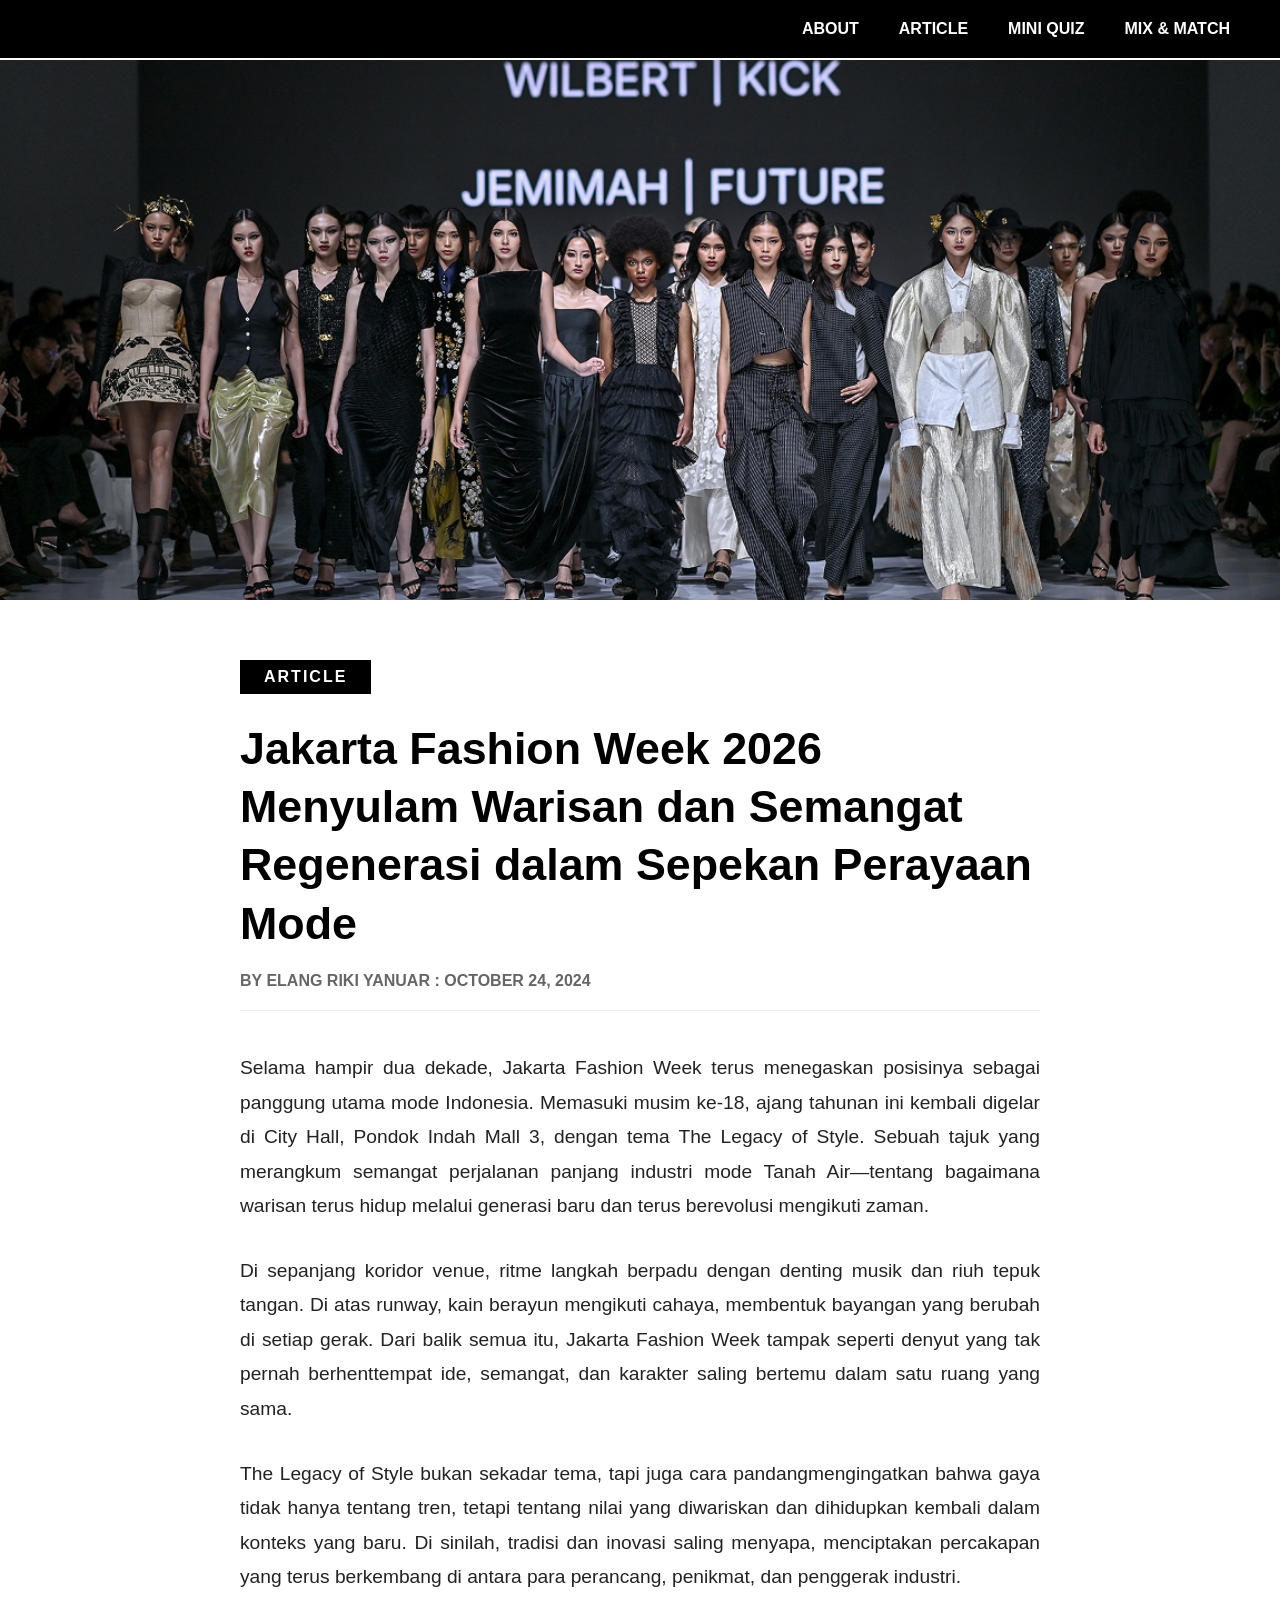
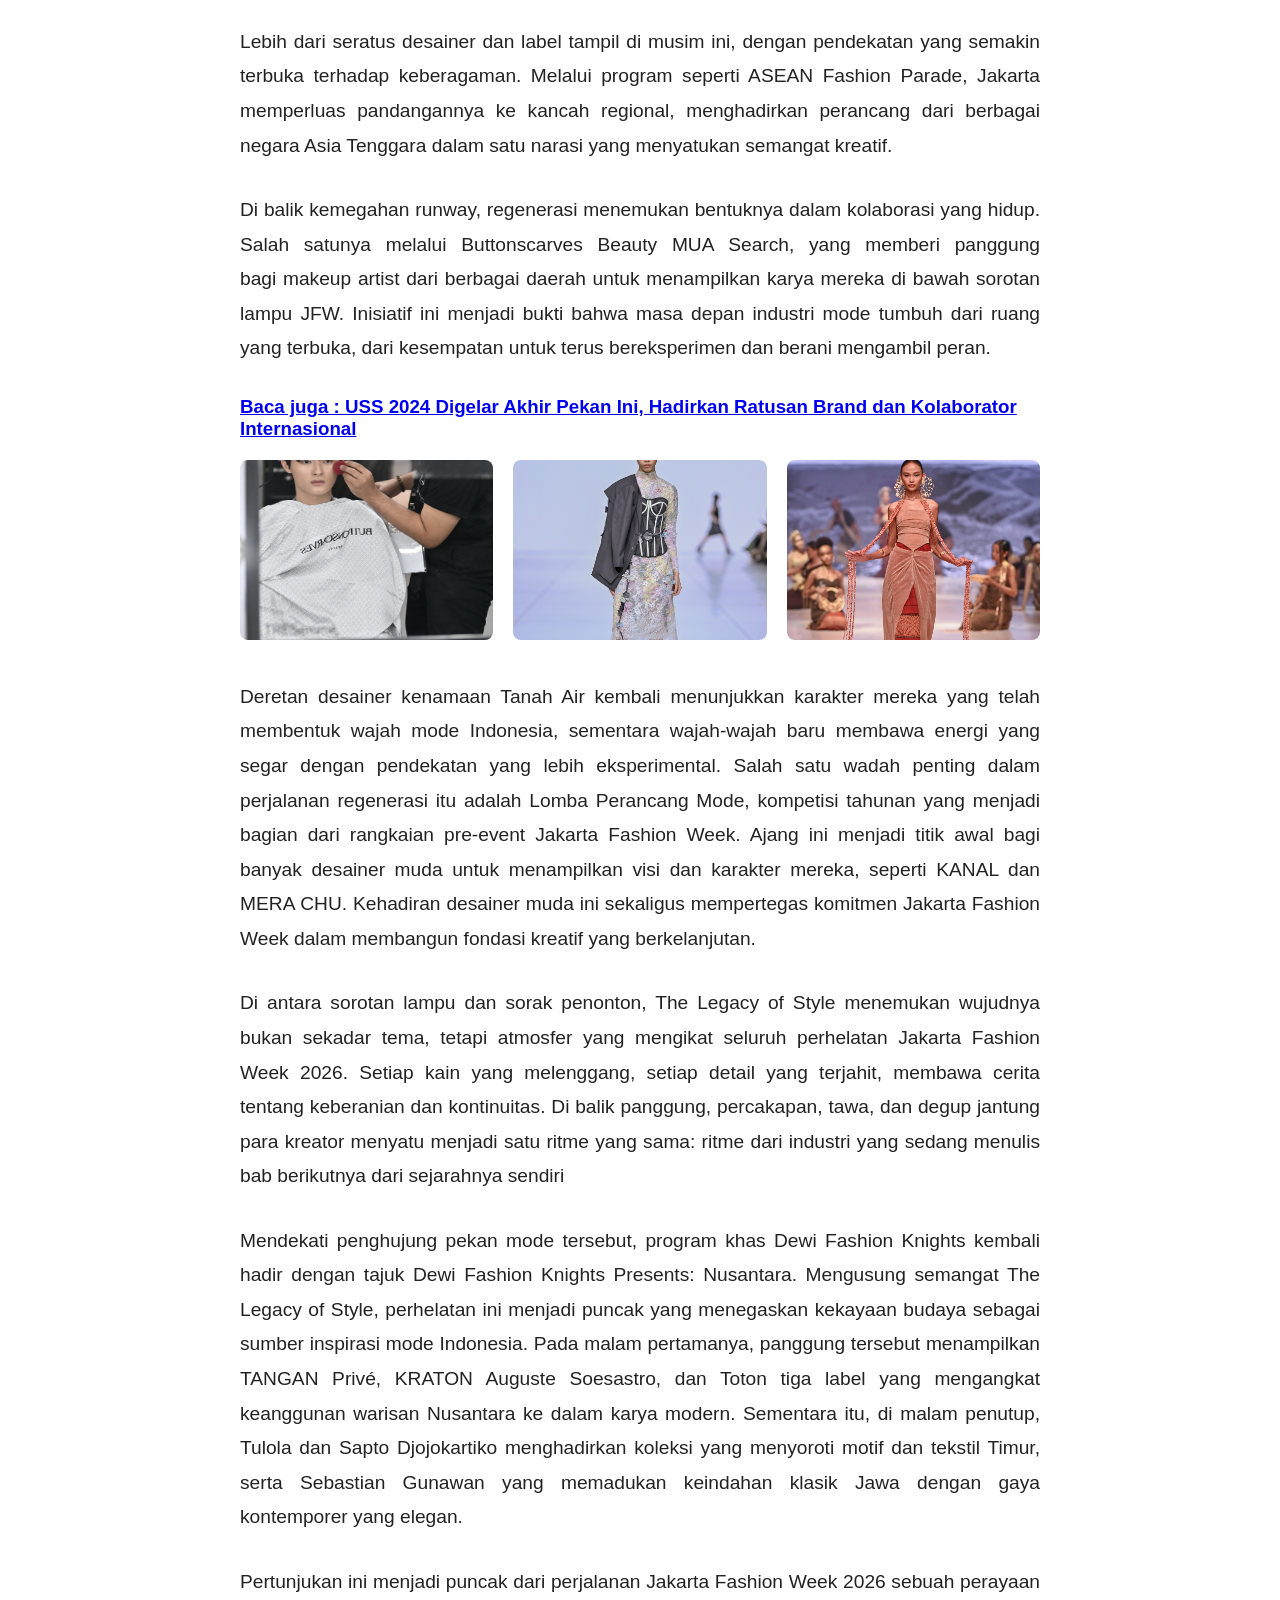
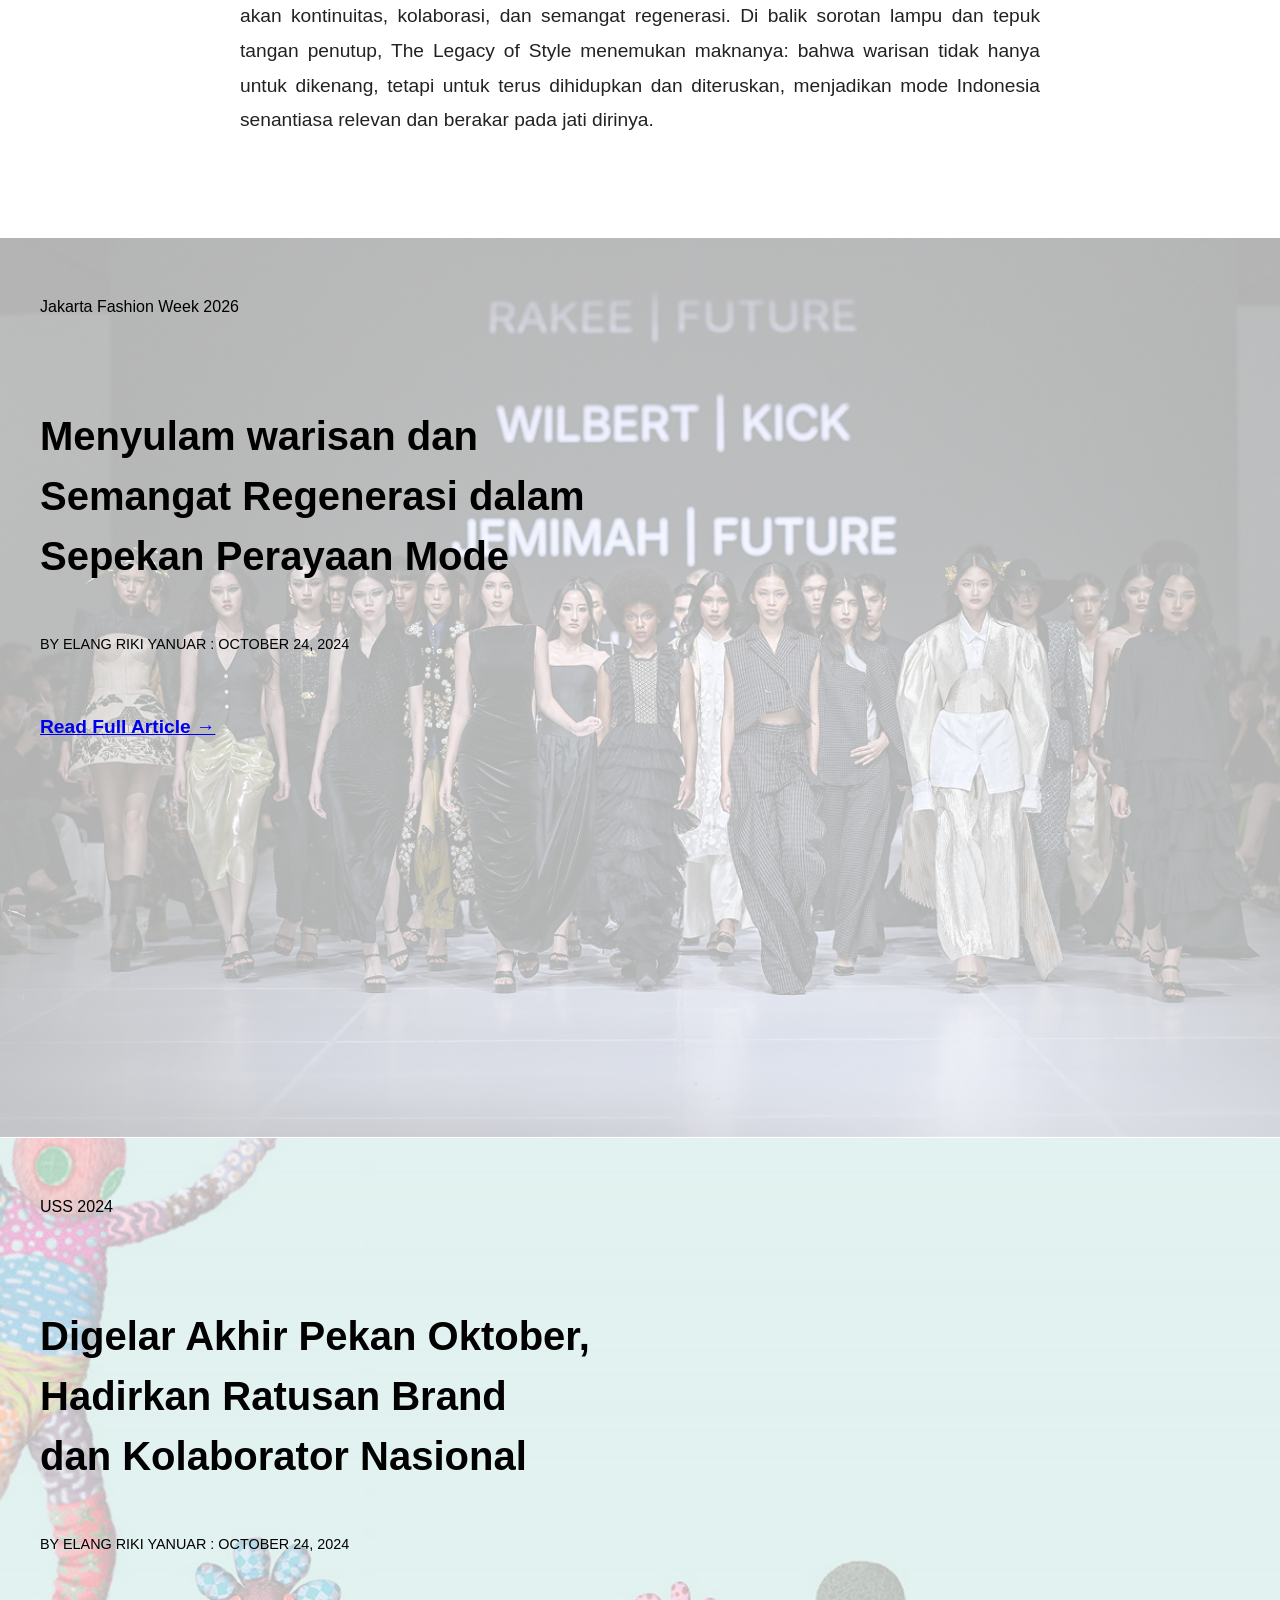
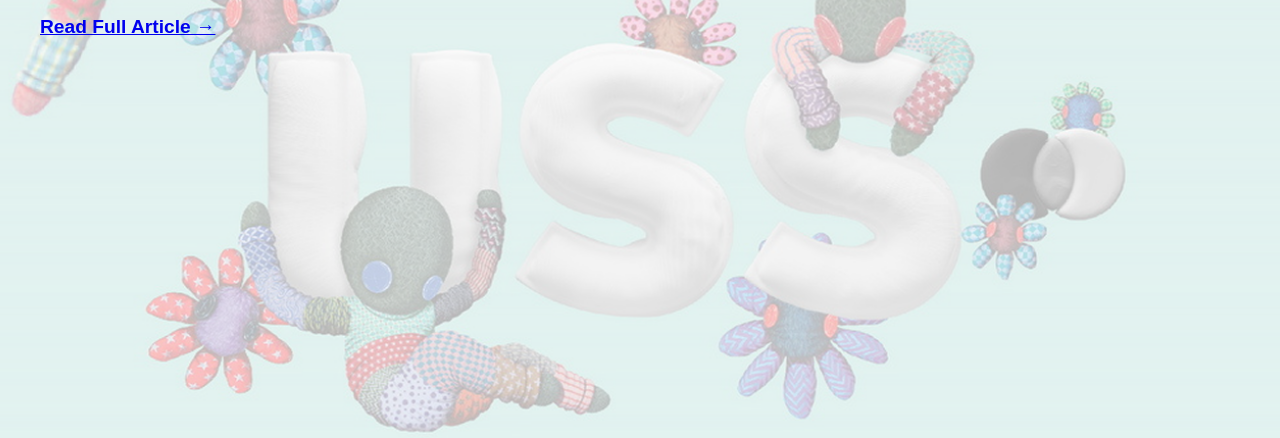
==== jfw-article.html @ 3e179be0 "1" ====
<!DOCTYPE html>
<html lang="en">
<head>
    <meta charset="UTF-8">
    <title>USS 2024 - FLUI Media</title>
    <link rel="stylesheet" href="style.css"> 
</head>
<body class="article-page">

    <header>
        <nav class="top-nav">
            <div class="nav-brand">
                <a href="index.html" style="color: inherit; text-decoration: none;">FLUI MEDIA</a>
            </div>
            <div class="nav-menu">
                <a href="index.html#about-section">ABOUT</a>
                <a href="uss-article.html">ARTICLE</a>
                <a href="index.html#quiz-1">MINI QUIZ</a>
                <a href="index.html#mix-match-section">MIX & MATCH</a>
            </div>
        </nav>
    </header>

    <div class="article-hero">
        <img src="images/articles/image 18.png" alt="USS 2024 Crowd">
    </div>

    <main class="article-container">
        
        <div class="article-badge">ARTICLE</div>
        
        <h1 class="article-main-title">
            Jakarta Fashion Week 2026 Menyulam Warisan dan Semangat Regenerasi dalam Sepekan Perayaan Mode
        </h1>
        
        <p class="article-meta">BY ELANG RIKI YANUAR : OCTOBER 24, 2024</p>
        
        <div class="article-body">
            <p>
                Selama hampir dua dekade, Jakarta Fashion Week terus menegaskan posisinya sebagai panggung utama mode Indonesia. Memasuki musim ke-18, ajang tahunan ini kembali digelar di City Hall, Pondok Indah Mall 3, dengan tema The Legacy of Style. Sebuah tajuk yang merangkum semangat perjalanan panjang industri mode Tanah Air—tentang bagaimana warisan terus hidup melalui generasi baru dan terus berevolusi mengikuti zaman.
            </p>
            
            <p>
                Di sepanjang koridor venue, ritme langkah berpadu dengan denting musik dan riuh tepuk tangan. Di atas runway, kain berayun mengikuti cahaya, membentuk bayangan yang berubah di setiap gerak. Dari balik semua itu, Jakarta Fashion Week tampak seperti denyut yang tak pernah berhenttempat ide, semangat, dan karakter saling bertemu dalam satu ruang yang sama.
            </p>
            
            <p>
                The Legacy of Style bukan sekadar tema, tapi juga cara pandangmengingatkan bahwa gaya tidak hanya tentang tren, tetapi tentang nilai yang diwariskan dan dihidupkan kembali dalam konteks yang baru. Di sinilah, tradisi dan inovasi saling menyapa, menciptakan percakapan yang terus berkembang di antara para perancang, penikmat, dan penggerak industri.
            </p>

            <p>
                Lebih dari seratus desainer dan label tampil di musim ini, dengan pendekatan yang semakin terbuka terhadap keberagaman. Melalui program seperti ASEAN Fashion Parade, Jakarta memperluas pandangannya ke kancah regional, menghadirkan perancang dari berbagai negara Asia Tenggara dalam satu narasi yang menyatukan semangat kreatif.
            </p>

            <p>
                Di balik kemegahan runway, regenerasi menemukan bentuknya dalam kolaborasi yang hidup. Salah satunya melalui Buttonscarves Beauty MUA Search, yang memberi panggung bagi makeup artist dari berbagai daerah untuk menampilkan karya mereka di bawah sorotan lampu JFW. Inisiatif ini menjadi bukti bahwa masa depan industri mode tumbuh dari ruang yang terbuka, dari kesempatan untuk terus bereksperimen dan berani mengambil peran.
            </p>

            <a href="uss-article.html" id="ar-to-ar">
                <h3>Baca juga : USS 2024 Digelar Akhir Pekan Ini, Hadirkan Ratusan Brand dan Kolaborator Internasional
            </h3></a>

            
        </div>
        <div class="article-image-row">
            <img src="images/articles/1.png" alt="JFW Event Photo 1">
            <img src="images/articles/2.png" alt="JFW Event Photo 2">
            <img src="images/articles/3.png" alt="JFW Event Photo 3">
        </div>

        <div class="article-body">
            <p>
                Deretan desainer kenamaan Tanah Air kembali menunjukkan karakter mereka yang telah membentuk wajah mode Indonesia, sementara wajah-wajah baru membawa energi yang segar dengan pendekatan yang lebih eksperimental. Salah satu wadah penting dalam perjalanan regenerasi itu adalah Lomba Perancang Mode, kompetisi tahunan yang menjadi bagian dari rangkaian pre-event Jakarta Fashion Week. Ajang ini menjadi titik awal bagi banyak desainer muda untuk menampilkan visi dan karakter mereka, seperti KANAL dan MERA CHU. Kehadiran desainer muda ini sekaligus mempertegas komitmen Jakarta Fashion Week dalam membangun fondasi kreatif yang berkelanjutan.
            </p>

            <p>
                Di antara sorotan lampu dan sorak penonton, The Legacy of Style menemukan wujudnya bukan sekadar tema, tetapi atmosfer yang mengikat seluruh perhelatan Jakarta Fashion Week 2026. Setiap kain yang melenggang, setiap detail yang terjahit, membawa cerita tentang keberanian dan kontinuitas. Di balik panggung, percakapan, tawa, dan degup jantung para kreator menyatu menjadi satu ritme yang sama: ritme dari industri yang sedang menulis bab berikutnya dari sejarahnya sendiri
            </p>
            
            <p>
                Mendekati penghujung pekan mode tersebut, program khas Dewi Fashion Knights kembali hadir dengan tajuk Dewi Fashion Knights Presents: Nusantara. Mengusung semangat The Legacy of Style, perhelatan ini menjadi puncak yang menegaskan kekayaan budaya sebagai sumber inspirasi mode Indonesia. Pada malam pertamanya, panggung tersebut menampilkan TANGAN Privé, KRATON Auguste Soesastro, dan Toton tiga label yang mengangkat keanggunan warisan Nusantara ke dalam karya modern. Sementara itu, di malam penutup, Tulola dan Sapto Djojokartiko menghadirkan koleksi yang menyoroti motif dan tekstil Timur, serta Sebastian Gunawan yang memadukan keindahan klasik Jawa dengan gaya kontemporer yang elegan.
            </p>

            <p>
                Pertunjukan ini menjadi puncak dari perjalanan Jakarta Fashion Week 2026 sebuah perayaan akan kontinuitas, kolaborasi, dan semangat regenerasi. Di balik sorotan lampu dan tepuk tangan penutup, The Legacy of Style menemukan maknanya: bahwa warisan tidak hanya untuk dikenang, tetapi untuk terus dihidupkan dan diteruskan, menjadikan mode Indonesia senantiasa relevan dan berakar pada jati dirinya.
            </p>
           
        </div>
    </main>

    <section class="readmore-section" id="readmore-section">
        <readmore class="readmore-section jfw-readmore-bg">
            <div class="readmore-content">
                <span class="readmore-content">Jakarta Fashion Week 2026</span>
            </div>

            <h2 class="article-title">
                    <span class="readmore-content">Menyulam warisan dan</span><br>
                    <span class="readmore-content">Semangat Regenerasi dalam</span><br>
                    <span class="readmore-content">Sepekan Perayaan Mode</span>
                </h2>
                
            <p class="author-readmore-info">BY ELANG RIKI YANUAR : OCTOBER 24, 2024</p>
            </div>
            <div class="individual-article-readmore">
            <a href="jfw-article.html">Read Full Article &rarr;</a>
            </div>
        </readmore>

        <readmore class="readmore-section uss-readmore-bg">
            <div class="readmore-content">
                <span class="readmore-content">USS 2024</span>
            </div>

            <h2 class="article-title">
                    <span class="readmore-content">Digelar Akhir Pekan Oktober,</span><br>
                    <span class="readmore-content">Hadirkan Ratusan Brand</span><br>
                    <span class="readmore-content">dan Kolaborator Nasional</span>
                </h2>
                
            <p class="author-readmore-info">BY ELANG RIKI YANUAR : OCTOBER 24, 2024</p>
            </div>
            <div class="individual-article-readmore">
            <a href="jfw-article.html">Read Full Article &rarr;</a>
            </div>
        </readmore>
    </section>
</body>
</html>
---- style.css ----
html {
    scroll-behavior: smooth;
    
    /* PRO-TIP: This prevents your fixed navbar from covering up the 
       section titles when it finishes scrolling! */
    scroll-padding-top: 90px; 
}

/* 1. Body & Global Styles */
/* 1. Global Styles */
body {
    background-color: #626262; /* Solid background for the rest of the page */
    color: white;
    font-family: Arial, sans-serif;
    margin: 0;
}

/* 2. The Header (Background image goes back here!) */
.main-header {
    /* Put your exact image name here */
    background-image: url('images/bg/image\ 2.png'); 
    background-size: cover;
    background-position: center;
    height: 100vh;
    display: flex;
    flex-direction: column;
}

.hero-content {
    flex: 1;
    display: flex;
    align-items: center;
    justify-content: center;
}

/* (Keep your existing .top-nav, .nav-menu, .info-section, and .black-box CSS exactly as they are below this!) */

.top-nav {
    display: flex;
    justify-content: space-between;
    padding: 20px 50px;
    background-color: rgba(0, 0, 0, 0.6); /* Adds the dark, transparent background back */
    
    /* The magic to make it follow you when you scroll: */
    position: fixed; 
    top: 0; 
    left: 0;
    width: 100%; 
    box-sizing: border-box; /* Ensures the padding doesn't stretch it off the screen */
    z-index: 99999; /* Higher than the overlay */
}

.nav-menu {
    display: flex;
    gap: 40px; /* This is the magic number! Increase or decrease to change the spacing */
    align-items: center;
}

/* Style the navigation links so they don't look like default blue links */
.nav-menu a {
    color: white; /* Keeps them white on the dark background */
    text-decoration: none; /* Removes the underline */
    font-weight: bold;
    cursor: pointer;
    transition: color 0.3s ease; /* Smooth fade when hovering */
}

/* Optional: Make them change color slightly when you hover over them */
.nav-menu a:hover {
    color: #cccccc; 
}

/* Specifically for the article page (Light Theme) */
body.article-page .nav-menu a {
    color: white; /* Ensures they stay white against the black navbar on the article page */
}

.nav-menu span {
    margin-left: 30px;
    font-weight: bold;
    cursor: pointer;
}

/* Container holding both the logo and the text */
.hero-content {
    flex: 1;
    display: flex;
    align-items: center; 
    justify-content: center;
    gap: 60px; /* Creates the space between the big logo and the text */
    padding: 0 50px;
}

/* 1. Make the Logo Bigger */
.hero-logo img {
    width: 350px; /* INCREASED: Try changing this from 350px to 450px, 500px, etc. */
    height: auto;
    border-radius: 50%;
    box-shadow: 0px 10px 30px rgba(0, 0, 0, 0.5); 
}

/* 2. Make the Title Text Bigger */
.hero-text-area h1 {
    font-size: 5rem; /* INCREASED: Try changing this from 3.5rem to 4.5rem, 5rem, or even 6rem */
    text-align: center;
    margin-bottom: 20px;
    text-shadow: 2px 2px 8px rgba(0, 0, 0, 0.8);
}
.hero-text-area h1 {
    font-size: 3.5rem; /* Makes the title nice and big */
    text-align: center;
    margin-bottom: 20px;
    text-shadow: 2px 2px 8px rgba(0, 0, 0, 0.8); /* Helps the text stand out against the busy background */
}

/* Styling the social media row */
.social-icons {
    display: flex;
    gap: 20px; /* Space between IG and TikTok icons */
}

.social-icons a img {
    width: 50px; /* Adjust based on your icon image size */
    height: 50px;
    border-radius: 50%; /* Assuming the icons have black circular backgrounds */
    transition: transform 0.2s ease; /* Smooth animation for hover */
}

/* Makes the icons grow slightly when you hover over them with a mouse */
.social-icons a:hover img {
    transform: scale(1.1);
}

/* Makes the main title big and white */
.hero-content h1 {
    font-size: 3rem;
    color: white;
    text-shadow: 2px 2px 4px rgba(0,0,0,0.5); /* Adds a slight shadow so it's easy to read over the images */
}

/* 3. Info Section (WHAT IS FLUI?) */
.info-section {
    padding: 50px;
    display: flex;
    flex-direction: column;
    align-items: center; /* Centers the text boxes */

    /* Put your exact image name here */
    background-image: url('images/bg/image\ 2.png'); 
    background-size: cover;
    background-position: center;
    
    /* THE FIX: Changed from height to min-height */
    min-height: 100vh; 
}

.info-section h2 {
    background-color: black; /* Creates the black box */
    color: white;
    padding: 10px 20px;
    font-size: 2rem;
    margin-bottom: 20px;
}

.info-section p {
    background-color: black; /* Creates the black box */
    color: white;
    padding: 20px;
    max-width: 800px; /* Prevents the text from stretching too wide */
    line-height: 1.6; /* Makes the text easier to read */
    text-align: justify; /* Aligns the text neatly like a newspaper */
}

/* Let's make sure the images are spaced nicely and brought to the front */
.works-images {
    display: flex;
    gap: 20px;
    justify-content: center;
    position: relative;
    z-index: 10; /* Guarantees nothing sits on top of them */
    margin-top: 20px;
}

.works-images a {
    text-decoration: none;
    display: inline-block; 
}

/* Optional: Add a nice hover effect so users know it's clickable */
.works-images a:hover img {
    transform: scale(1.05);
    transition: transform 0.3s ease;
}

/* --- 4. ARTICLE SECTION --- */

/* The main container holding both articles */
#article-section {
    display: flex;
    flex-direction: column;
    width: 100%;
}

/* Base styling for both article blocks */
.article-block {
    width: 100%;
    min-height: 80vh; /* Makes each block take up 80% of the screen height */
    background-size: cover;
    background-position: center;
    display: flex;
    flex-direction: column;
    justify-content: center; /* Centers content vertically */
    padding: 60px; /* Gives nice spacing on the left and right */
    box-sizing: border-box;
}

/* Specific background images for each block */
.uss-bg {
    background-image: url('images/bg/image\ 5.png'); /* UPDATE ME */
}

.jfw-bg {
    background-image: url('images/bg/image\ 6.png'); /* UPDATE ME */
}

/* Styling the highlighted text blocks to match Figma */
.article-content {
    max-width: 900px;
}

.highlight-text {
    background-color: black;
    color: white;
    padding: 5px 15px;
    display: inline-block; /* This is what makes the box wrap tightly around the text */
    margin-bottom: 5px; /* Creates the gap between lines */
}

.tag {
    font-size: 1.2rem;
    font-weight: bold;
    margin-bottom: 15px;
}

.article-title {
    margin: 20px 0;
    line-height: 1.6; /* Adds a little extra breathing room between headline rows */
}

.article-title .highlight-text {
    font-size: 2.8rem;
    padding: 10px 20px;
}

.author-info {
    font-size: 0.9rem;
    color: white;
    margin-top: 15px;
    text-shadow: 1px 1px 4px rgba(0,0,0,0.8); /* Ensures text is readable over busy backgrounds */
}

.read-more {
    display: inline-block;
    margin-top: 30px;
    color: white;
    font-weight: bold;
    font-size: 1.2rem;
    text-decoration: underline;
    text-shadow: 1px 1px 4px rgba(0,0,0,0.8);
    transition: color 0.3s ease;
}

.read-more:hover {
    color: #b3b3b3;
}

/* Forces the container to center its contents perfectly */
.center-title-box {
    width: 100%;
    display: flex;
    justify-content: center;
    margin-bottom: 40px; /* Gives nice breathing room before the USS tag starts */
    margin-top: 40px
}

/* Specific styling to make the ARTICLE text much bigger */
.big-article-title {
    background-color: black;
    color: white;
    font-size: 3.5rem; /* Makes it significantly larger */
    padding: 10px 40px; /* Widens the black box */
    font-weight: bold;
    letter-spacing: 2px;
}

/* --- 5. MINI QUIZ SECTION --- */

.quiz-block {
    width: 100%;
    min-height: 80vh; /* Made slightly taller to match Figma proportions */
    background-size: cover;
    background-position: center;
    display: flex; 
    justify-content: center;
    align-items: center;
    position: relative; 
    padding: 60px 20px;
    box-sizing: border-box;
}

/* Backgrounds - Make sure these images are in your folder! */
.bg-quiz-1 { background-image: url('images/bg/image\ 24.png'); background-color: #333; }
.bg-quiz-2 { background-image: url('images/bg/image\ 27.png'); background-color: #222; }
.bg-quiz-3 { background-image: url('images/bg/image\ 24.png'); background-color: #111; }

/* The Dark Gradient Box matching Figma */
.quiz-content {
    background: linear-gradient(180deg, #5a5a5a 0%, #050505 100%);
    border-radius: 20px;
    padding: 30px 40px 40px 40px;
    width: 100%;
    max-width: 450px; /* Keeps the box narrow like the design */
    text-align: center;
    box-shadow: 0 10px 30px rgba(0,0,0,0.7);
    border: 1px solid rgba(255, 255, 255, 0.1);
}

/* Question Text & Divider Line */
.quiz-content h3 {
    color: white;
    font-size: 1.1rem;
    font-weight: normal;
    margin-bottom: 25px;
    padding-bottom: 20px;
    border-bottom: 1px solid rgba(255, 255, 255, 0.3); /* The thin line from Figma */
    line-height: 1.4;
}

/* Stack options vertically */
.options-grid {
    display: flex;
    flex-direction: column;
    gap: 15px;
}

/* White Buttons */
.quiz-btn {
    background-color: white;
    color: black;
    border: 3px solid transparent; 
    border-radius: 6px;
    padding: 12px 20px;
    font-size: 1rem;
    font-weight: bold;
    cursor: pointer;
    transition: all 0.3s ease;
    display: flex;
    align-items: center;
    text-align: left;
}

/* The small radio circle inside the button */
.quiz-btn::before {
    content: '';
    display: inline-block;
    width: 16px;
    height: 16px;
    border: 1px solid black;
    border-radius: 50%;
    margin-right: 15px;
    flex-shrink: 0;
}

.quiz-btn:hover {
    background-color: #f0f0f0;
}

/* Glowing Effects (Triggered by JS) */
.quiz-btn.correct {
    border-color: #00ff00;
    box-shadow: 0 0 15px #00ff00;
}

/* Fills the radio circle when correct */
.quiz-btn.correct::before {
    background-color: #00ff00;
    border-color: #00ff00;
}

.quiz-btn.wrong {
    border-color: #ff0000;
    box-shadow: 0 0 15px #ff0000;
}

/* Fills the radio circle when wrong */
.quiz-btn.wrong::before {
    background-color: #ff0000;
    border-color: #ff0000;
}

/* The Locked State UX */
.locked {
    pointer-events: none;
}

.locked .quiz-content {
    filter: blur(8px);
    opacity: 0.6;
}

.quiz-block.locked {
    position: relative;
    overflow: hidden; 
}

/* The Glassmorphism Lock Screen */
/* 2. Adjust the Overlay to be high, but lower than the Nav */
.locked-overlay {
    position: absolute;
    top: 0;
    left: 0;
    width: 100%;
    height: 100%;
    background: rgba(0, 0, 0, 0.5);
    backdrop-filter: blur(10px);
    display: flex;
    justify-content: center;
    align-items: center;
    
    /* UPDATE THIS LINE: */
    z-index: 5000; /* High, but less than 99999 */
    
    pointer-events: auto;
    border-radius: 20px;
}
/* Style the lock text to match the second image */
.locked-overlay h2 {
    color: white;
    font-size: 1.5rem;
    font-weight: bold;
    margin: 0;
    display: flex;
    align-items: center;
    gap: 10px; /* Space between the lock and the text */
}

/* Automatically hide the overlay when the Javascript removes the 'locked' class */
.quiz-block:not(.locked) .locked-overlay {
    display: none;
}

.quiz-overlay {
    position: absolute;
    top: 0; left: 0; right: 0; bottom: 0;
    display: flex;
    justify-content: center;
    align-items: center;
    background-color: rgba(0, 0, 0, 0.6);
    color: white;
    z-index: 10;
    display: none;
}

.locked .quiz-overlay {
    display: flex;
}

/* Quiz Title Badge */
.quiz-badge-container {
    position: absolute;
    top: 50px; /* Adjust this number to move it higher or lower */
    left: 50%;
    transform: translateX(-50%);
    z-index: 5;
}

.quiz-badge {
    background-color: black;
    color: white;
    padding: 8px 30px;
    font-size: 1.5rem;
    font-weight: bold;
    letter-spacing: 2px;
    box-shadow: 0 4px 10px rgba(0,0,0,0.5); /* Optional: adds a nice drop shadow */
}


/* --- 6. MIX & MATCH SECTION (NEW SLEEK DESIGN) --- */

/* --- 6. MIX & MATCH SECTION (NEW SLEEK DESIGN) --- */

#mix-match-section {
    position: relative; 
    min-height: 800px;
    
    /* THE FIX: 15px on top, 0 on sides, 50px on bottom */
    padding: 15px 0 50px 0; 
    
    /* Keeps the gradient background */
    background-image: linear-gradient(rgba(0, 0, 0, 0.5), rgba(0, 0, 0, 0.5)), url('images/bg/image\ 23.png');
    background-size: cover;
    background-position: center;
    background-attachment: fixed;
}

/* --- Centering the Mix & Match Header --- */

/* 1. Target the outer container holding the title */
.mix-header {
    width: 100%; 
    display: flex; 
    justify-content: center; 
    align-items: center; 
    margin-bottom: 50px; 
    padding-top: 0px; 
    margin-top: 0px; /* Added this to strip away any default spacing! */
}

/* 2. Styling for the dark pill-shaped badge itself */
.mix-title-badge {
    background-color: #000000; /* Black background like the image */
    padding: 10px 40px; /* Vertically small, horizontally wide padding for pill shape */
    border-radius: 50px; /* makes it a perfect pill shape */
    display: inline-block; /* ensures the background only covers the text width + padding */
    box-shadow: 0 4px 10px rgba(0,0,0,0.5); /* Adds a subtle shadow for depth */
}

/* 3. Styling the text inside the badge */
.mix-title-badge h2 {
    color: #ffffff; /* White text */
    margin: 0; /* removes default browser margins so it doesn't break centering */
    font-size: 1.5rem; /* Adjust size as needed */
    text-transform: uppercase; /* Makes it all caps */
    letter-spacing: 2px; /* Slight spacing between letters for a modern look */
    text-align: center; /* ensures text is centered if it wraps (unlikely here) */
}

.mix-container.new-layout {
    display: flex;
    justify-content: center;
    align-items: center; /* Centers the content vertically */
    gap: 80px; /* Bigger gap between model and clothes */
    width: 95%;
    max-width: 1200px;
    margin: 0 auto;
}

/* NEW: The Category Pill Menu */
.category-menu {
    background: #d3d3d3; /* Light grey pill */
    border-radius: 40px;
    display: inline-flex;
    padding: 10px 20px;
    gap: 15px;
    box-shadow: 0 4px 15px rgba(0,0,0,0.5);
}

.cat-btn {
    background: #222222;
    color: white;
    border: none;
    border-radius: 25px;
    padding: 15px 80px;
    font-size: 1rem;
    font-family: 'Comic Sans MS', cursive, sans-serif; /* Matches the fun handwritten font in the image */
    cursor: pointer;
    transition: all 0.3s ease;
    box-shadow: inset -2px -2px 5px rgba(0,0,0,0.5);
}

.cat-btn:hover, .cat-btn.active {
    background: #444444;
    transform: scale(1.05);
}

/* NEW: Silver Bevel Model Zone */
.silver-bevel {
    position: relative;
    width: 320px;
    /* Creates the shiny silver metallic effect */
    background: linear-gradient(135deg, #ffffff 0%, #d4d4d4 50%, #999999 100%);
    border-radius: 30px;
    padding: 20px;
    box-shadow: 
        inset 5px 5px 15px rgba(255, 255, 255, 0.8), /* Inner highlight */
        inset -5px -5px 15px rgba(0, 0, 0, 0.2),    /* Inner shadow */
        10px 10px 30px rgba(0, 0, 0, 0.6);          /* Drop shadow */
}

.base-model {
    width: 100%;
    height: auto;
    border-radius: 20px; /* Optional: rounds the model image inside the silver frame */
}

/* --- FIXED LAYOUT & SHIFTING --- */
.outfit-area {
    display: flex;
    flex-direction: column;
    align-items: center;
    width: 500px; /* Widened to perfectly fit 3 items across */
    min-height: 500px; 
    flex-shrink: 0; 
}

.outfit-grid-free {
    display: grid; 
    /* Strictly forces 3 columns and 2 rows */
    grid-template-columns: repeat(3, 140px); 
    grid-template-rows: repeat(2, 160px); 
    gap: 20px; 
    width: 460px; /* 140*3 + 20*2 = 460 */
    justify-content: center;
}

/* The transparent placeholder that stops items from shifting */
.cloth-slot {
    width: 140px;
    height: 160px;
    display: flex;
    justify-content: center;
    align-items: center;
}

.outfit-item {
    width: 240px;
    height: auto;
    object-fit: contain;
    cursor: grab;
    transition: transform 0.2s;
    filter: drop-shadow(0 10px 10px rgba(0,0,0,0.5)); /* Adds shadow directly to the clothing shape! */
}

/* Keeps the dragged clothes styling */
.freely-placed {
    transform: scale(1.8);
    position: absolute !important;
    width: 160px;
    height: auto;
    z-index: 1000 !important;
    cursor: grabbing;
    pointer-events: auto;
    filter: drop-shadow(0 15px 25px rgba(0,0,0,0.6));
}

/* Carousel Arrows at the bottom */
.carousel-arrows {
    margin-top: 40px;
    display: flex;
    gap: 30px;
}

.arrow {
    font-size: 2.5rem;
    color: #ffffff;
    cursor: pointer;
    transition: transform 0.2s;
}

.arrow:hover {
    transform: scale(1.3);
}

/* --- CATEGORY SLIDE ANIMATIONS --- */
@keyframes slideInNext {
    0% { transform: translateX(50px); opacity: 0; }
    100% { transform: translateX(0); opacity: 1; }
}

@keyframes slideInPrev {
    0% { transform: translateX(-50px); opacity: 0; }
    100% { transform: translateX(0); opacity: 1; }
}

/* These classes will be applied by JavaScript */
.slide-next {
    animation: slideInNext 0.4s cubic-bezier(0.25, 0.46, 0.45, 0.94) forwards;
}

.slide-prev {
    animation: slideInPrev 0.4s cubic-bezier(0.25, 0.46, 0.45, 0.94) forwards;
}

/* --- LOCK SYSTEM STYLES --- */

#mix-match-section.locked {
    pointer-events: none;
}

#mix-match-section.locked .locked-overlay {
    position: absolute;
    top: 0;
    left: 0;
    width: 100%;
    height: 100%;
    background: rgba(0, 0, 0, 0.5);
    backdrop-filter: blur(10px);
    display: flex;
    justify-content: center;
    align-items: center;
    z-index: 2000;
    pointer-events: auto;
    border-radius: 20px;
}

#mix-match-section:not(.locked) .locked-overlay {
    display: none;
}

.locked-overlay h2 {
    color: white;
    font-size: 2rem;
}

.mix-header {
    width: 100%;
    padding-top: 100px; /* Adjust this so it clears your top nav bar */
    text-align: center; /* This centers inline elements */
    margin-top: 60px;   /* Adds space from the section above */
    margin-bottom: 40px;
}

.black-box {
    background-color: #000000;
    color: #ffffff;
    padding: 12px 40px;
    font-size: 1.2rem;
    font-weight: bold;
    letter-spacing: 3px;
    display: inline-block; /* CRITICAL: This allows 'text-align: center' to work */
    border-radius: 4px;    /* Optional: slightly rounded corners like a real box */
    text-transform: uppercase;
}


/* ========================================= */
/* --- 7. ARTICLE PAGE SPECIFIC STYLES --- */
/* ========================================= */

/* Switch to Light Theme for reading */
body.article-page {
    background-color: #ffffff;
    color: #000000;
}

/* Ensure the navbar background stays dark so text is readable */
body.article-page .top-nav {
    background-color: #000000; 
}

/* Push the hero image down so it doesn't hide behind the fixed navbar */
.article-hero {
    margin-top: 60px; /* Adjust this to match your navbar height */
    width: 100%;
    height: 60vh; /* Takes up 60% of screen height */
    overflow: hidden;
}

.article-hero img {
    width: 100%;
    height: 100%;
    object-fit: cover; /* Keeps the image looking good without squishing */
    object-position: center;
}

/* Center the text and make it look like a blog */
.article-container {
    max-width: 800px;
    margin: 60px auto 100px auto; /* Centers it and adds space top/bottom */
    padding: 0 30px;
}

/* The small "ARTICLE" black box */
.article-badge {
    background-color: #000000;
    color: #ffffff;
    display: inline-block;
    padding: 8px 24px;
    font-size: 1rem;
    font-weight: bold;
    letter-spacing: 2px;
    margin-bottom: 25px;
}

/* The Big Headline */
.article-main-title {
    font-size: 2.8rem;
    line-height: 1.3;
    margin: 0 0 20px 0;
    font-weight: 800;
}

/* Date and Author */
.article-meta {
    color: #666666;
    font-size: 1rem;
    font-weight: bold;
    margin-bottom: 40px;
    padding-bottom: 20px;
    border-bottom: 1px solid #eeeeee; /* Nice subtle line under the author */
}

/* The Reading Text */
.article-body p {
    font-size: 1.2rem;
    line-height: 1.8;
    margin-bottom: 30px;
    color: #222222;
    text-align: justify;
}

/* Images inside the article text */
.article-inline-image {
    width: 100%;
    height: auto;
    border-radius: 8px;
    margin: 20px 0 40px 0; /* Space above and below the image */
}

/* Container for side-by-side images */
.article-image-row {
    display: flex;
    gap: 20px; /* The space between the two images */
    margin: 20px 0 40px 0; /* Matches the top/bottom spacing of your single images */
}

/* The images inside the row */
.article-image-row img {
    flex: 1; 
    width: 100%; 
    
    /* ADD THESE TWO LINES: */
    height: 250px; /* Forces both images to be exactly this tall */
    max-height: 20vh; /* Ensures they don't take up more than 40% of small screens */
    
    border-radius: 8px; 
    object-fit: cover; /* This is the magic! It perfectly crops the image to fit the 300px box without squishing or stretching it */
}

/* --- PROGRESS BAR --- */
.scroll-progress-container {
    position: fixed;
    top: 0;
    left: 0;
    width: 100%;
    height: 6px; /* Thickness of the bar */
    background: rgba(255, 255, 255, 0.1); /* Faint background line */
    z-index: 100000; /* Sits higher than the 99999 navbar */
}

.scroll-progress-bar {
    height: 100%;
    background: #ffffff; /* White filling up. You can change this to #00ff00 for neon green! */
    width: 0%;
    transition: width 0.1s ease-out;
}

/* --- UNIFIED TOAST NOTIFICATIONS --- */
.toast-notification {
    position: fixed;
    top: 50%; /* Moves it to the vertical middle of the screen */
    left: 50%; /* Moves it to the horizontal middle of the screen */
    
    /* Hides it slightly above the center and makes it transparent */
    transform: translate(-50%, -60%); 
    opacity: 0;
    visibility: hidden;
    
    background-color: #1a1a1a; /* Dark background */
    border: 1px solid #4CAF50; /* Full green border */
    border-radius: 12px;
    padding: 50px 40px;
    box-shadow: 0 15px 40px rgba(0, 0, 0, 0.8), 0 0 20px rgba(0, 255, 0, 0.1); /* Stronger shadow for depth */
    z-index: 999999; /* Ensure it's above EVERYTHING */
    
    display: flex; /* Aligns icon and text side-by-side */
    align-items: flex-start;
    gap: 15px; /* Space between icon and text */
    
    width: max-content;
    max-width: 450px;
    
    /* Smooth transition for movement and fading */
    transition: transform 0.5s cubic-bezier(0.25, 0.46, 0.45, 0.94), opacity 0.4s ease, visibility 0.4s;
}

/* Class added by JS to show it in the dead center */
.toast-notification.show {
    transform: translate(-50%, -50%); /* Snaps to absolute dead center */
    opacity: 1; /* Makes it fully visible */
    visibility: visible;
}

/* --- MORE ARTICLES SECTION --- */
#readmore-section {
    display: flex;
    flex-direction: column;
    width: 100%;
}

.readmore-content {
    padding: 60px 20px; /* Gives the text a little breathing room inside its box */
}

/* Base styling for both article blocks */
.readmore-title {
    width: 100%;
    min-height: 80vh; 
    /* Flexbox settings for layout */
    display: flex;
    flex-direction: column;
    justify-content: center; 
    align-items: flex-start; /* Forces the text to stay neatly aligned to the left */
    
    /* --- THE MARGIN FIX --- */
    /* 80px top/bottom, and 10% left/right. Using % ensures the margins look great on any screen size! */
    padding: 80px 10%; 
}

/* Styling the Text */
.article-title {
    color: rgb(0, 0, 0); /* Keep your text color */
    display: inline-block; 
    padding: 10px 20px; /* Gives the text a little breathing room inside its box */
    margin-bottom: 15px; /* Space between the text and the "Read More" button */
    /* --- THE SIZE & SHAPE FIX --- */
    font-size: 2.5rem; /* Adjust this number to make the text larger or smaller */
    font-weight: bold; /* Makes it pop */
    line-height: 1.5; /* Adjusts the vertical spacing between lines of text */
    max-width: 800px; /* Stops the text from stretching all the way across the screen */
}

.author-readmore-info {
    font-size: 0.9rem;
    color: rgb(0, 0, 0);
    margin-top: 15px;
    padding: 10px 40px;
}

.jfw-readmore-bg {
    background-image: url('images/bg/image\ 6.png'); /* UPDATE ME */
    background-size: cover;
    background-position: center;
    height: 100vh;
    display: flex;
    flex-direction: column;
}

.uss-readmore-bg {
    background-image: url('images/bg/image\ 5.png'); /* UPDATE ME */
    background-size: cover;
    background-position: center;
    height: 100vh;
    display: flex;
    flex-direction: column;
}



.individual-article-readmore {
    padding: 10px 40px;
    display: inline-block;
    margin-top: 30px;
    color: rgb(0, 0, 0);
    font-weight: bold;
    font-size: 1.2rem;
    text-decoration: underline;
    transition: color 0.3s ease;
}


/* ======================================================= */
/* 📱 MOBILE RESPONSIVENESS 📱               */
/* ======================================================= */

@media (max-width: 768px) {
    
    /* --- 1. Navigation Bar --- */
    .top-nav {
        flex-direction: column; /* Stacks logo and menu */
        align-items: center;
        padding: 15px 20px;
        gap: 15px;
    }
    
    .nav-menu {
        flex-wrap: wrap; /* Allows menu items to wrap to next line if needed */
        justify-content: center;
        gap: 15px;
        font-size: 0.9rem;
    }

    /* --- 2. Article Reading Pages --- */
    .article-main-title {
        font-size: 1.8rem; /* Reduces massive titles */
        line-height: 1.3;
    }
    
    .article-hero img {
        height: 30vh; /* Reduces huge images on mobile */
    }

    /* --- 3. The "More Articles" Replica Grid --- */
    .more-articles-grid {
        grid-template-columns: 1fr; /* Stacks the two cards into one single column */
    }

    .more-article-card {
        flex-direction: column; /* Stacks image on top of text */
        gap: 0;
    }

    .card-image-wrapper {
        flex: 0 0 180px; /* Makes image a bit taller for horizontal cards now that they are stacked */
        border-radius: 10px 10px 0 0; /* Rounds only the top corners */
    }

    /* --- 4. The Parallax "Read More" Block --- */
    .readmore-title {
        padding: 40px 5%; /* Shrinks massive padding */
        min-height: 60vh;
    }

    .article-title {
        font-size: 1.8rem; /* Shrinks the giant text block */
    }

    /* --- 5. Mini Quiz Section --- */
    .quiz-options {
        grid-template-columns: 1fr; /* Stacks the answer buttons on top of each other */
        gap: 15px;
    }
    
    .quiz-btn {
        padding: 15px;
        font-size: 1rem;
    }

    /* --- 6. Mix & Match Game --- */
    #mix-match-section {
        padding: 20px 15px 50px 15px;
    }

    .mix-container.new-layout {
        flex-direction: column; /* Puts the Model on top of the Clothing Grid */
        align-items: center;
        gap: 30px;
    }

    .mix-left-model {
        width: 100%;
        max-width: 300px; /* Keeps the model from getting too huge */
    }

    .mix-right-outfits {
        width: 100%;
    }

    /* --- 7. Toast Notifications --- */
    .toast-notification {
        width: 90%; /* Stops the toast from touching the edges of the screen */
        max-width: 350px;
        padding: 12px 16px;
        gap: 10px;
    }

    .toast-content {
        font-size: 0.85rem;
    }

    .toast-content strong {
        font-size: 0.95rem;
    }
}
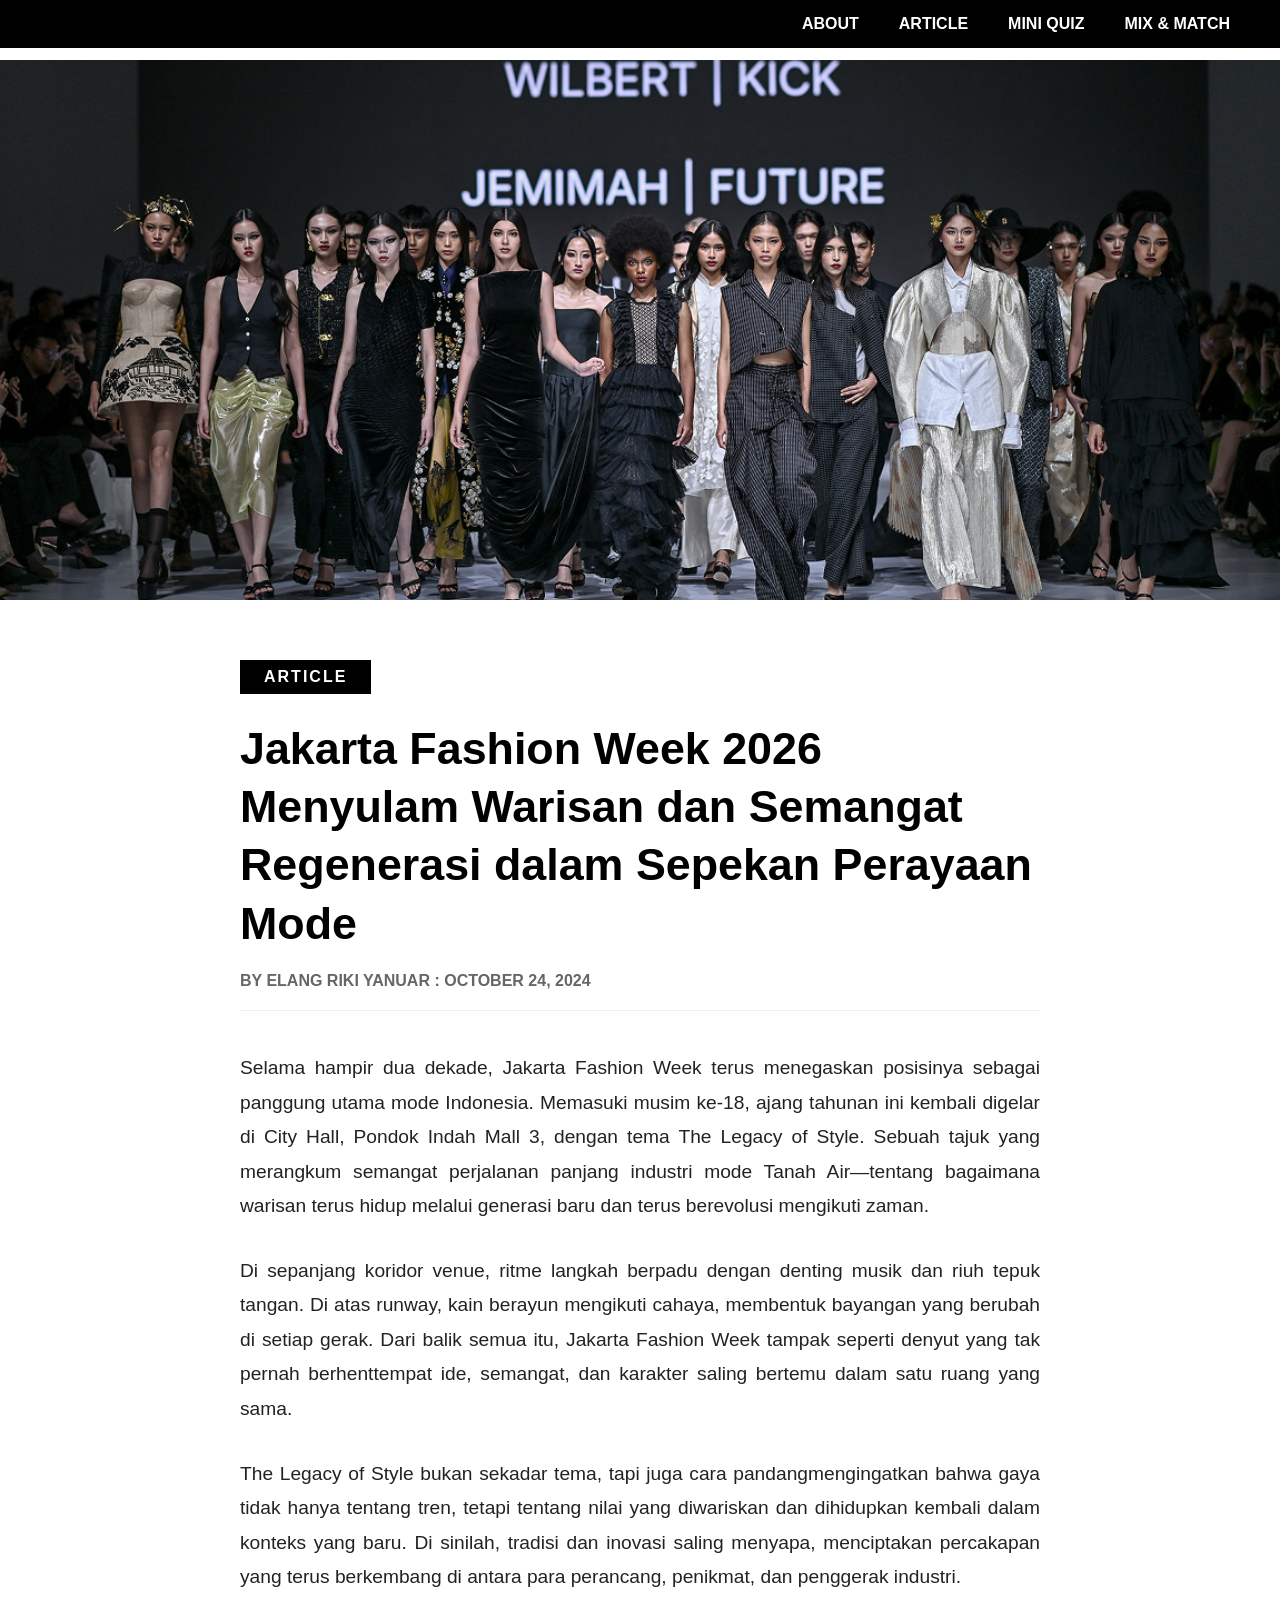
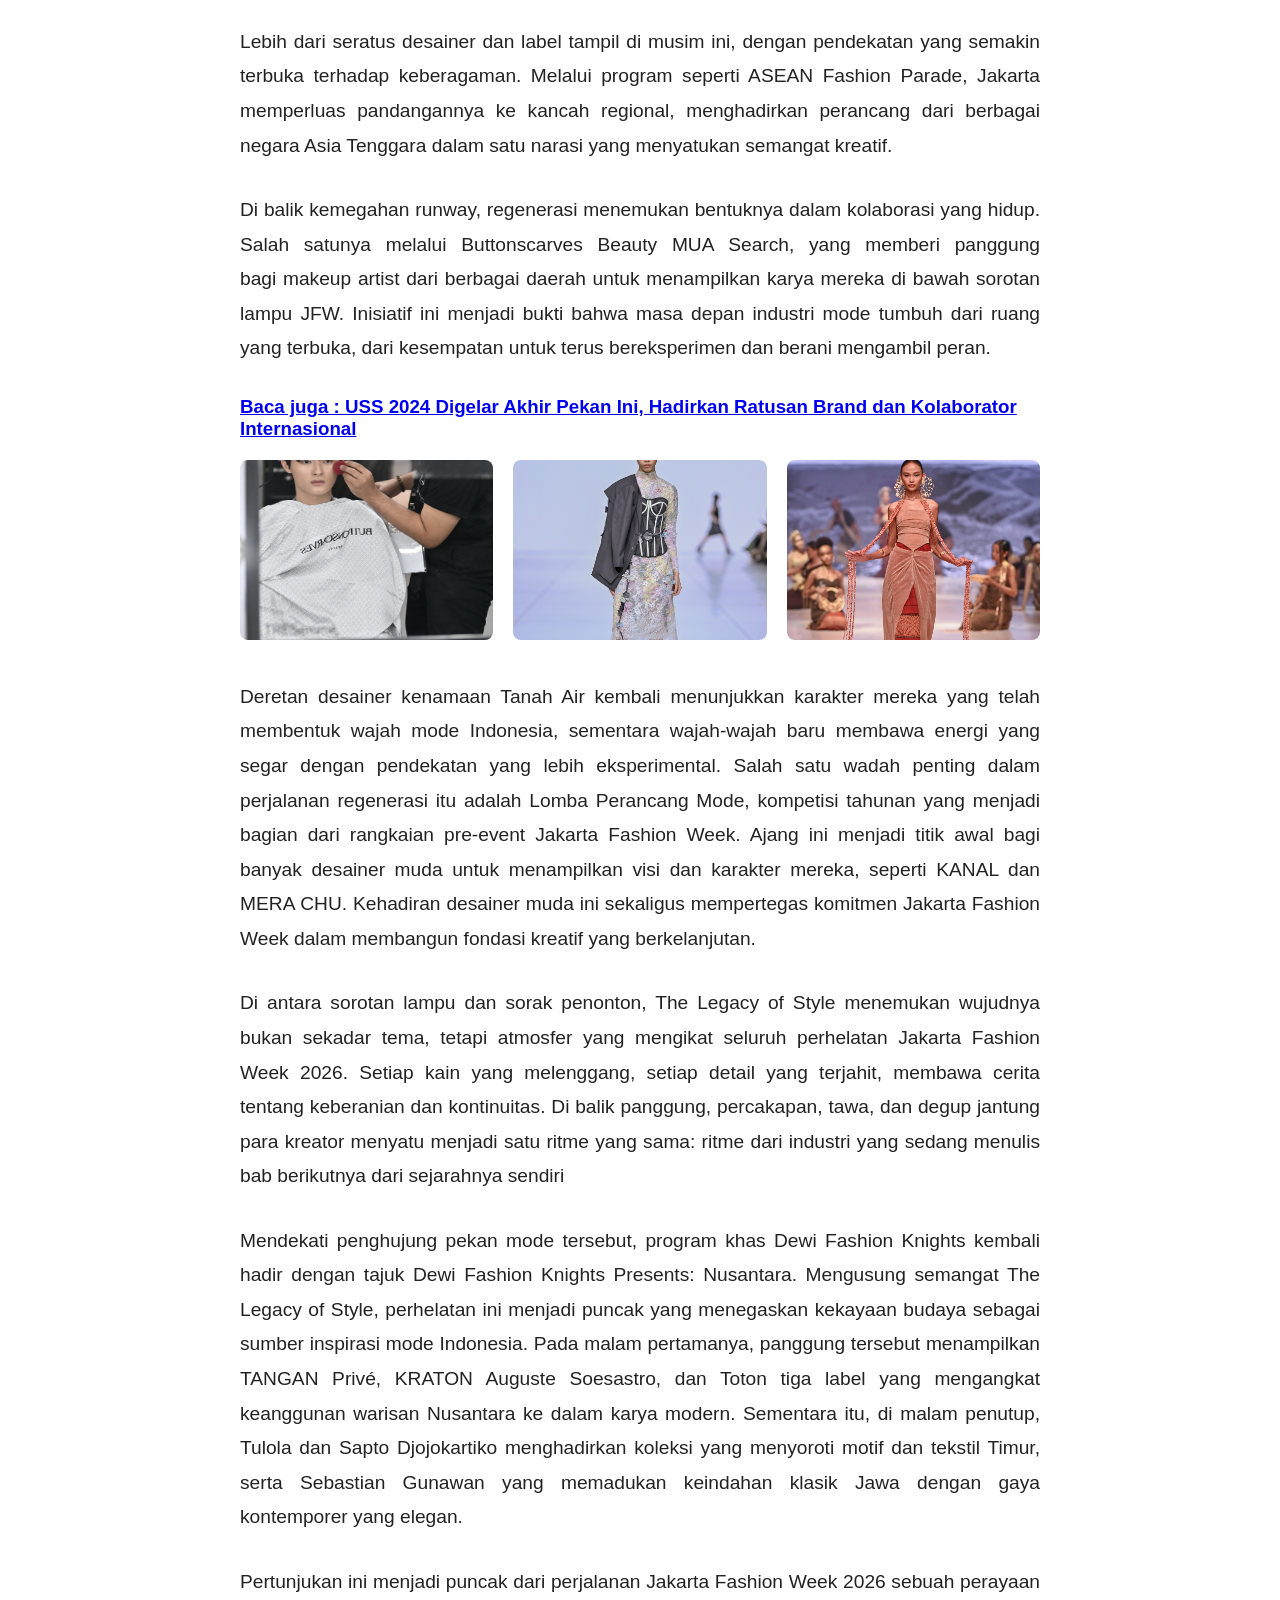
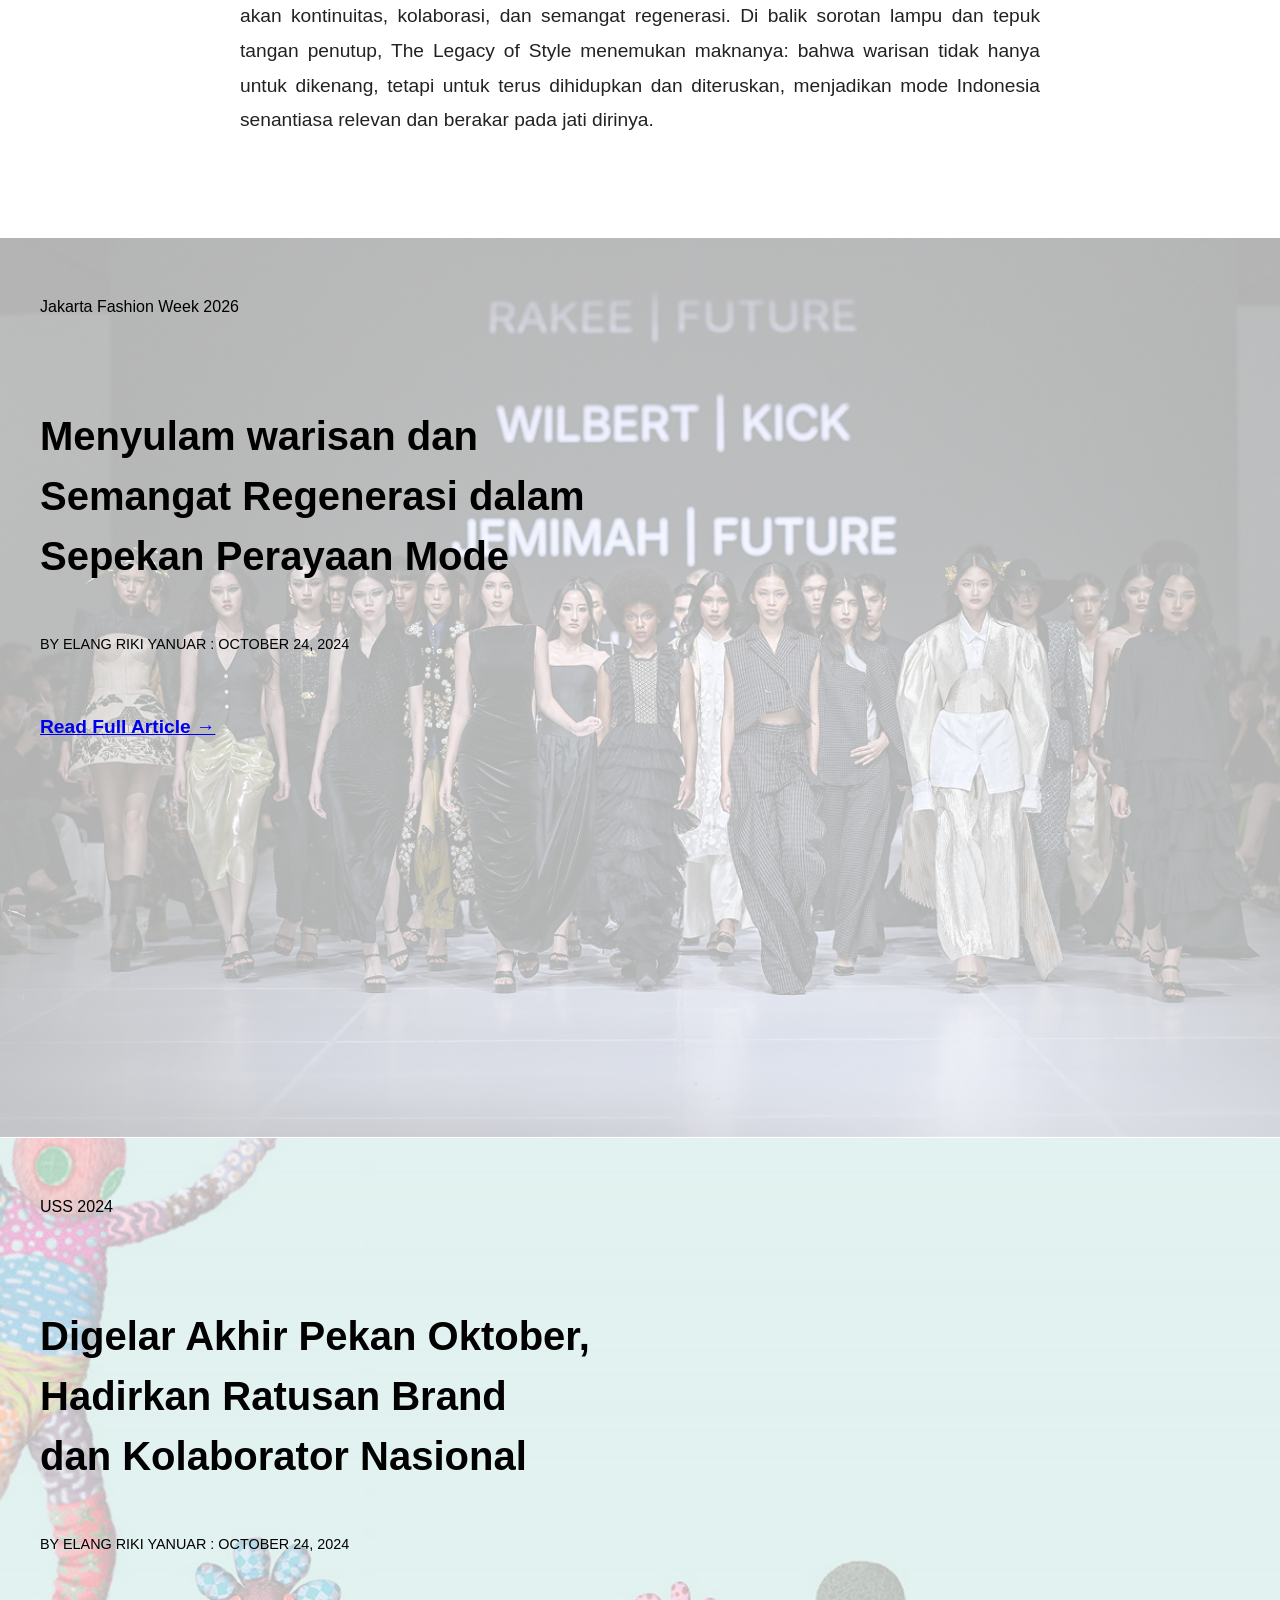
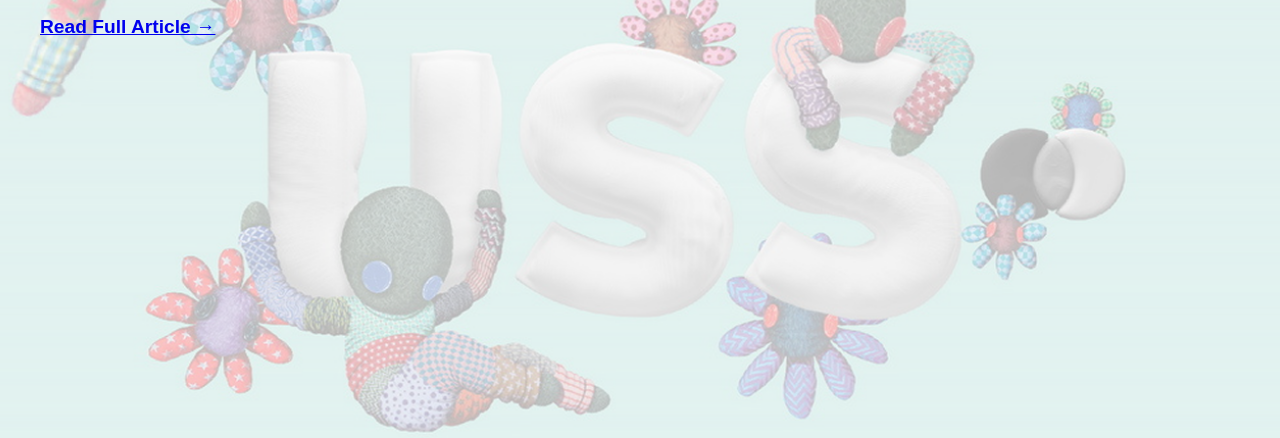
==== commit ebaecda3: "mobile fixed i hope" ====
--- a/jfw-article.html
+++ b/jfw-article.html
@@ -2,7 +2,9 @@
 <html lang="en">
 <head>
     <meta charset="UTF-8">
+    <meta name="viewport" content="width=device-width, initial-scale=1.0">
     <title>USS 2024 - FLUI Media</title>
+    <script src="https://reveal.github.io/drag-drop-touch/DragDropTouch.js"></script>
     <link rel="stylesheet" href="style.css"> 
 </head>
 <body class="article-page">
--- a/style.css
+++ b/style.css
@@ -36,18 +36,19 @@
 /* (Keep your existing .top-nav, .nav-menu, .info-section, and .black-box CSS exactly as they are below this!) */
 
 .top-nav {
-    display: flex;
-    justify-content: space-between;
-    padding: 20px 50px;
-    background-color: rgba(0, 0, 0, 0.6); /* Adds the dark, transparent background back */
-    
-    /* The magic to make it follow you when you scroll: */
-    position: fixed; 
-    top: 0; 
-    left: 0;
-    width: 100%; 
-    box-sizing: border-box; /* Ensures the padding doesn't stretch it off the screen */
-    z-index: 99999; /* Higher than the overlay */
+display: flex;
+justify-content: space-between;
+align-items: center; /* Keeps logo and links aligned vertically */
+padding: 15px 50px;
+background-color: rgba(0, 0, 0, 0.8); /* Darker so it's readable */
+
+/* --- THE FIX: LOCK TO TOP --- */
+position: fixed;
+top: 0;
+left: 0;
+width: 100%;
+z-index: 9999;
+box-sizing: border-box;
 }
 
 .nav-menu {
@@ -970,105 +971,159 @@
 
 
 /* ======================================================= */
-/* 📱 MOBILE RESPONSIVENESS 📱               */
+/* 📱 ULTIMATE MOBILE FIX (PHONES) 📱                      */
 /* ======================================================= */
 
 @media (max-width: 768px) {
     
-    /* --- 1. Navigation Bar --- */
     .top-nav {
-        flex-direction: column; /* Stacks logo and menu */
+        flex-direction: column; 
+        padding: 15px 20px;
+        gap: 15px; /* Gives a little more breathing room between the FLUI logo and the buttons */
+        align-items: center; 
+        width: 100%;
+        max-width: 100vw;
+        overflow-x: hidden;
+    }
+
+        .nav-menu {
+        display: flex;
+        flex-wrap: wrap;
+        justify-content: center;
+        gap: 10px;
+    }
+
+    .nav-menu a {
+        text-align: center; /* Centers the text inside each pill */
+        display: block; /* Makes the entire box clickable, not just the text itself */
+        box-sizing: border-box; /* Ensures the padding and border don't break the grid */
+    }
+    /* 2. Fix Hero/Header Content */
+    .hero-content {
+        padding-top: 120px !important; /* Push content down so it doesn't hide under fixed navbar */
+        flex-direction: column;
+        text-align: center;
+    }
+
+    .hero-text-area h1 {
+        font-size: 2.2rem !important;
+        line-height: 1.1;
+    }
+
+    /* 3. Fix Giant Overlapping Article Titles (Screenshot Check) */
+    .article-title {
+        font-size: 1.4rem !important; /* Shrink from 2.5rem to fit mobile screen */
+        max-width: 95% !important;
+        line-height: 1.3 !important;
+        padding: 10px !important;
+    }
+
+    .readmore-tag {
+        font-size: 0.8rem !important;
+        padding: 5px 12px !important;
+    }
+
+    /* 4. Mix & Match Grid Fix */
+     #mix-match-section {
+        min-height: auto;
+        padding: 30px 15px 60px 15px;
+        background-attachment: scroll;
+    }
+
+    /* STACK EVERYTHING */
+    .mix-container.new-layout {
+        flex-direction: column;
+        gap: 15px;
+        width: 100%;
+    }
+
+    /* TITLE */
+    .mix-title-badge {
+        padding: 10px 25px;
+    }
+
+    .mix-title-badge h2 {
+        font-size: 1.2rem;
+        letter-spacing: 1px;
+    }
+
+    /* CATEGORY BUTTONS */
+    .category-menu {
+        width: 100%;
+        max-width: 350px;
+        display: flex;
+        flex-wrap: wrap;
+        justify-content: center;
+        gap: 10px;
+        padding: 12px;
+        border-radius: 25px;
+    }
+
+    .cat-btn {
+        padding: 12px 24px;
+        font-size: 0.9rem;
+        flex: 1 1 40%;
+        min-width: 120px;
+    }
+
+    /* MODEL */
+    .silver-bevel {
+    width: 180px !important;
+    padding: 10px !important;
+    border-radius: 20px;
+    }
+
+    .base-model {
+        width: 100%;
+        max-height: 350px;
+        object-fit: contain;
+    }
+
+    /* CLOTH AREA */
+    .outfit-area {
+        width: 100%;
+        min-height: auto;
+    }
+
+    /* GRID */
+    .outfit-grid-free {
+        display: grid;
+        grid-template-columns: repeat(2, 1fr);
+        gap: 12px;
+        width: 100%;
+        max-width: 280px;
+        justify-items: center;
+        margin: 0 auto;
+    }
+
+    .cloth-slot {
+        width: 100%;
+        height: auto;
+        display: flex;
+        justify-content: center;
         align-items: center;
-        padding: 15px 20px;
-        gap: 15px;
-    }
-    
-    .nav-menu {
-        flex-wrap: wrap; /* Allows menu items to wrap to next line if needed */
-        justify-content: center;
-        gap: 15px;
-        font-size: 0.9rem;
-    }
-
-    /* --- 2. Article Reading Pages --- */
-    .article-main-title {
-        font-size: 1.8rem; /* Reduces massive titles */
-        line-height: 1.3;
-    }
-    
-    .article-hero img {
-        height: 30vh; /* Reduces huge images on mobile */
-    }
-
-    /* --- 3. The "More Articles" Replica Grid --- */
-    .more-articles-grid {
-        grid-template-columns: 1fr; /* Stacks the two cards into one single column */
-    }
-
-    .more-article-card {
-        flex-direction: column; /* Stacks image on top of text */
-        gap: 0;
-    }
-
-    .card-image-wrapper {
-        flex: 0 0 180px; /* Makes image a bit taller for horizontal cards now that they are stacked */
-        border-radius: 10px 10px 0 0; /* Rounds only the top corners */
-    }
-
-    /* --- 4. The Parallax "Read More" Block --- */
-    .readmore-title {
-        padding: 40px 5%; /* Shrinks massive padding */
-        min-height: 60vh;
-    }
-
-    .article-title {
-        font-size: 1.8rem; /* Shrinks the giant text block */
-    }
-
-    /* --- 5. Mini Quiz Section --- */
-    .quiz-options {
-        grid-template-columns: 1fr; /* Stacks the answer buttons on top of each other */
-        gap: 15px;
-    }
-    
-    .quiz-btn {
-        padding: 15px;
-        font-size: 1rem;
-    }
-
-    /* --- 6. Mix & Match Game --- */
-    #mix-match-section {
-        padding: 20px 15px 50px 15px;
-    }
-
-    .mix-container.new-layout {
-        flex-direction: column; /* Puts the Model on top of the Clothing Grid */
-        align-items: center;
-        gap: 30px;
-    }
-
-    .mix-left-model {
-        width: 100%;
-        max-width: 300px; /* Keeps the model from getting too huge */
-    }
-
-    .mix-right-outfits {
-        width: 100%;
-    }
-
-    /* --- 7. Toast Notifications --- */
-    .toast-notification {
-        width: 90%; /* Stops the toast from touching the edges of the screen */
-        max-width: 350px;
-        padding: 12px 16px;
-        gap: 10px;
-    }
-
-    .toast-content {
-        font-size: 0.85rem;
-    }
-
-    .toast-content strong {
-        font-size: 0.95rem;
+    }
+
+    .outfit-item {
+        width: 120px;
+        max-width: 100%;
+        height: auto;
+    }
+
+    /* DRAGGED CLOTHES */
+    .freely-placed {
+        width: 170px !important;
+        transform: scale(1.3);
+        z-index: 1000;
+    }
+
+    /* ARROWS */
+    .carousel-arrows {
+        margin-top: 20px;
+        gap: 40px;
+    }
+
+    .arrow {
+        font-size: 2rem;
     }
 }
